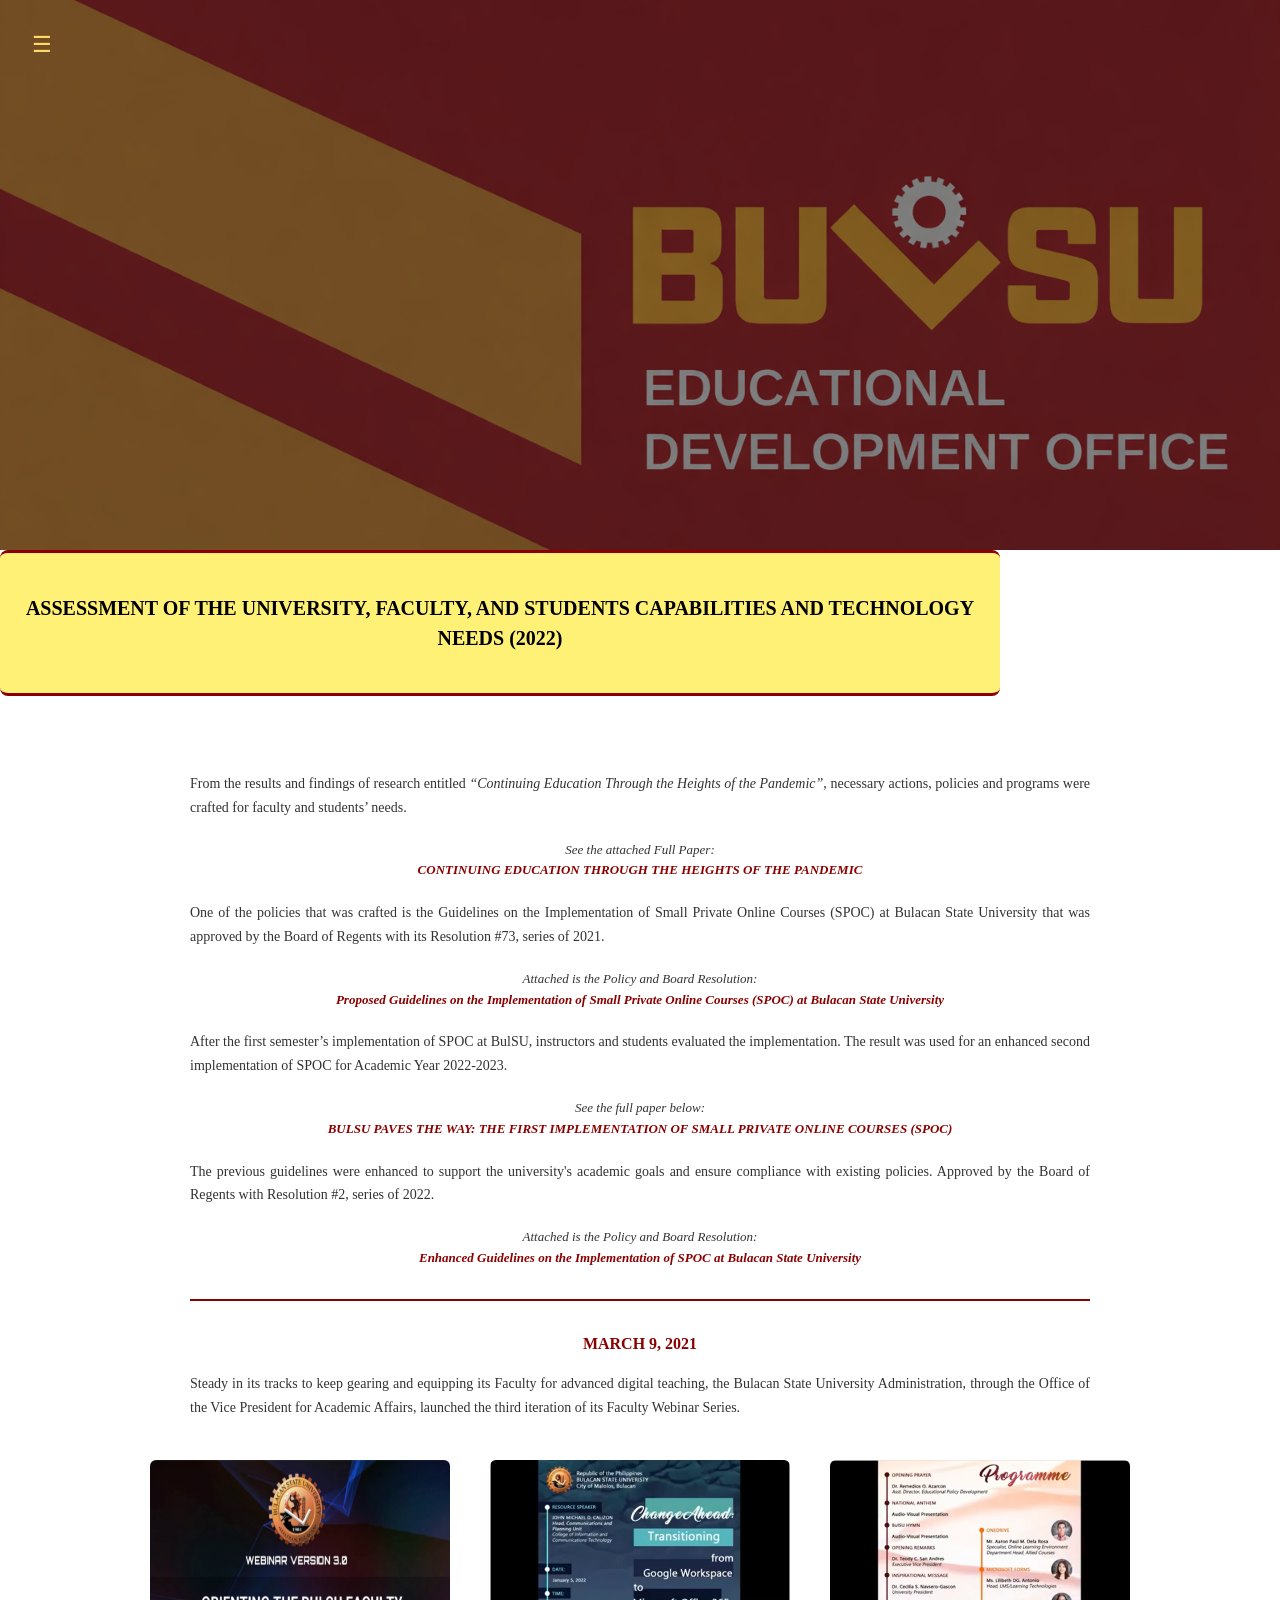
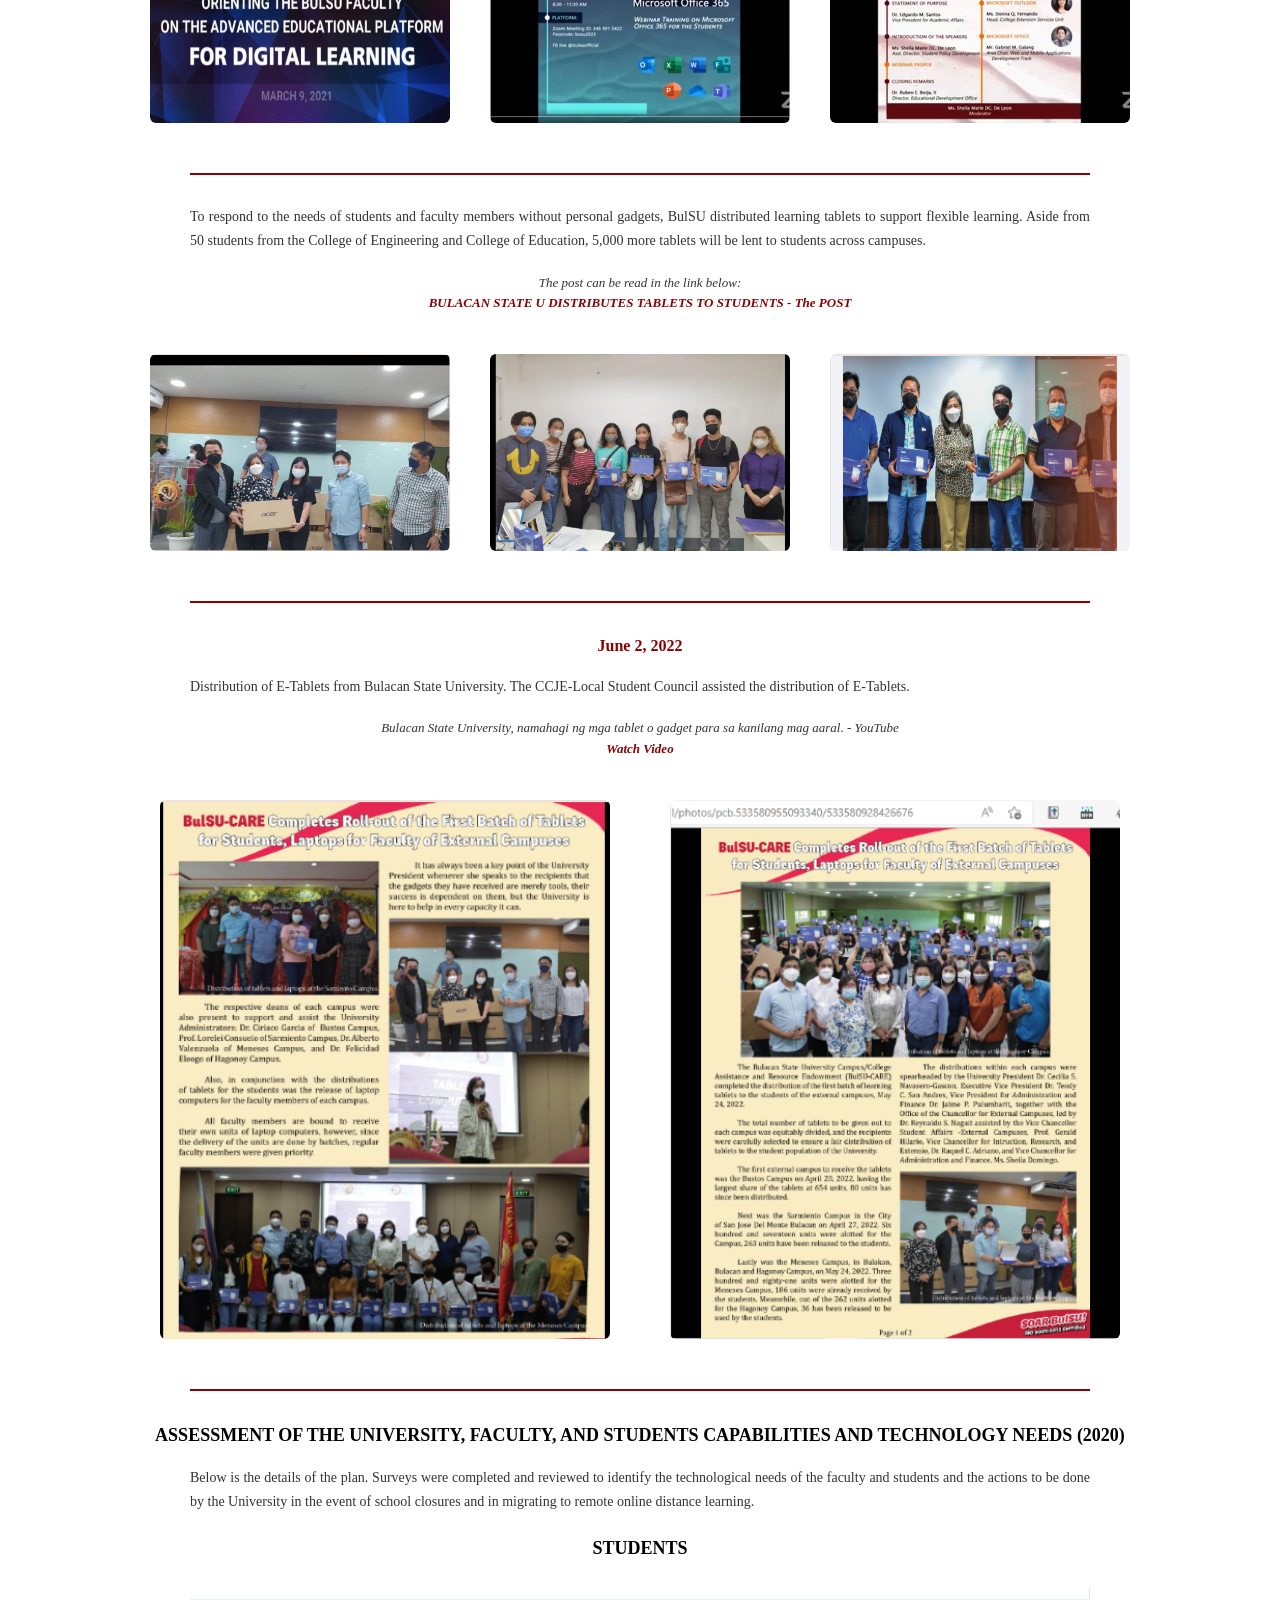
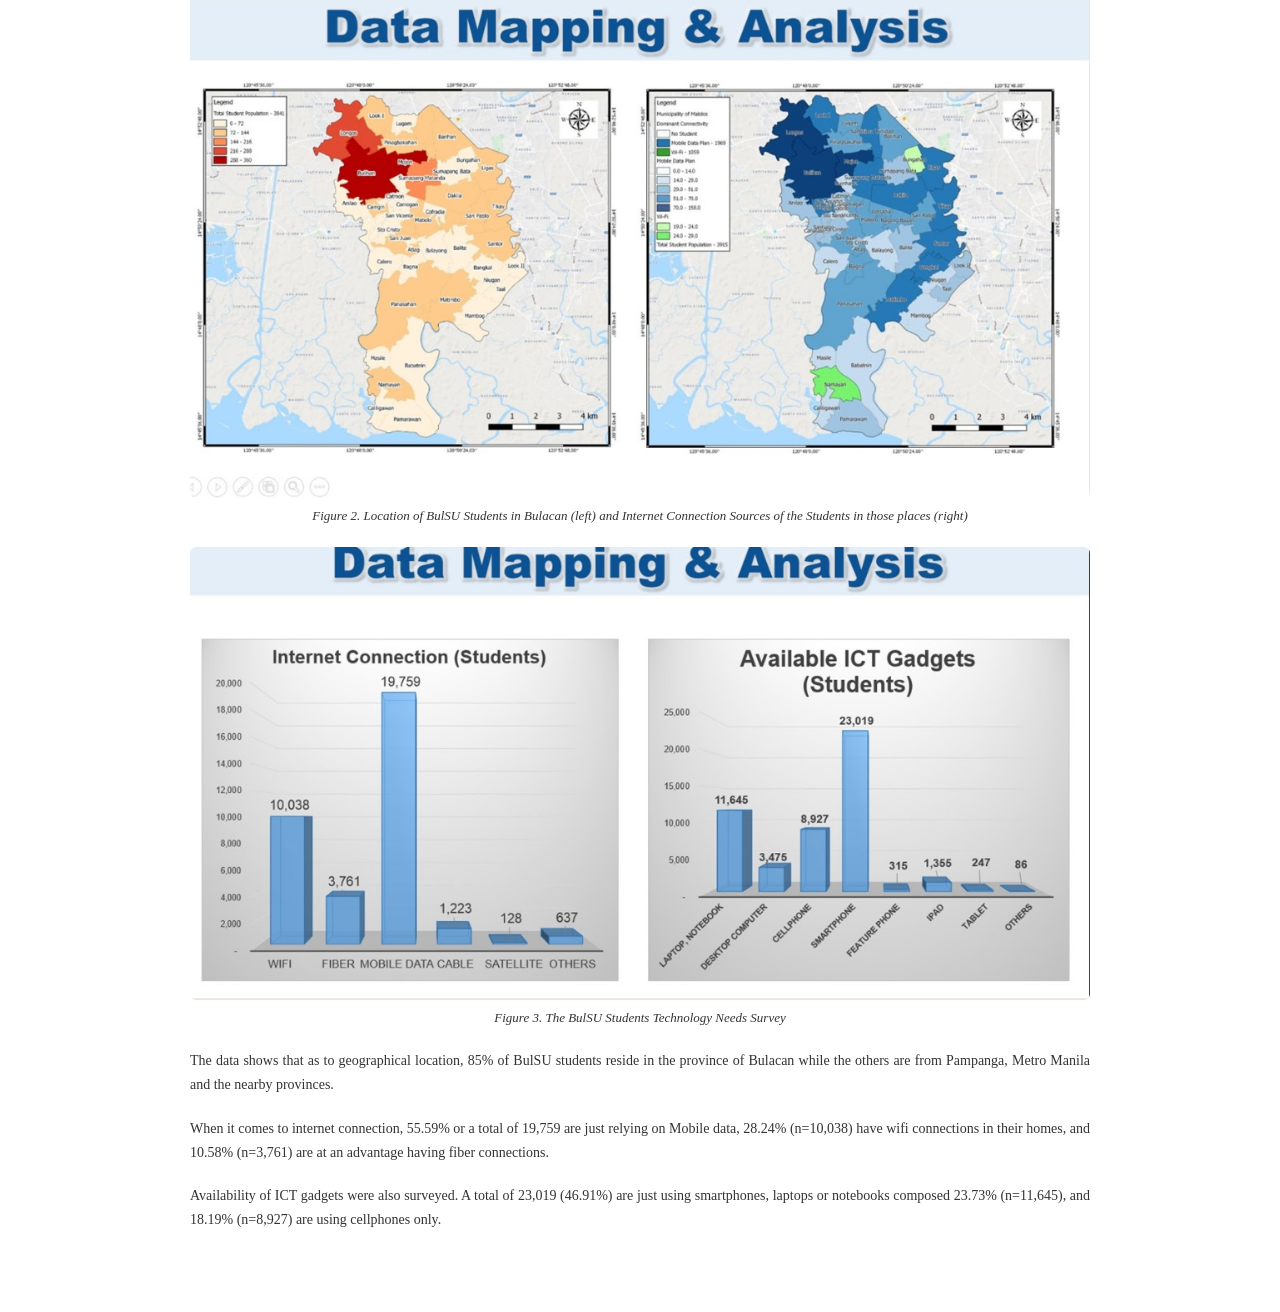
==== KS2.html @ 2efd40de "commit ks3" ====
<!DOCTYPE html>
<html lang="en">
<head>
  <meta charset="UTF-8" />
  <meta name="viewport" content="width=device-width, initial-scale=1.0" />
  <title>KS2. Assessment</title>
  <link rel="stylesheet" href="guidelines.css">
</head>
<body>

  <!-- Hamburger Icon -->
  <div class="menu-toggle" onclick="toggleSidebar()">☰</div>

  <!-- Sidebar Navigation -->
  <nav id="sidebar">
    <ul>
      <li><a href="home.html">Home</a></li>
      <li><a href="guidelines.html">Approved Guidelines</a></li>
      <li><a href="ks1.html">KS1. Health Protocols and Programs</a></li>
      <li><a href="ks2.html" class="active">KS2. Assessment</a></li>
      <li><a href="ks3.html">KS3. Curriculum</a></li>
      <li><a href="ks4.html">KS4. Faculty</a></li>
      <li><a href="ks5.html">KS5. Students</a></li>
      <li><a href="ks6.html">KS6. BulSU Library</a></li>
      <li><a href="ks7.html">KS7. Stakeholders</a></li>
      <li><a href="ks8.html">KS8. Institutional Development</a></li>
      <li><a href="ks9.html">KS9. Recovery Strategies</a></li>
      <li><a href="activities.html">Activities in the New Normal</a></li>
      <li><a href="collaboration.html">Collaboration</a></li>
      <li><a href="acknowledgement.html">Acknowledgement</a></li>
      <li><a href="references.html">References</a></li>
    </ul>
  </nav>

  <!-- Header Image -->
  <header class="site-header"></header>

  <!-- Full-width yellow banner -->
  <section class="ks2-banner-block">
    <h1 class="ks2-banner-title">
      ASSESSMENT OF THE UNIVERSITY, FACULTY, AND STUDENTS CAPABILITIES AND TECHNOLOGY NEEDS (2022)
    </h1>
  </section>

  <!-- KS2 Content Area -->
  <main class="guidelines-container">
    <section class="protocol-section">
      <div class="year-content">

        <!-- SPOC Content -->
        <p class="protocols-note">
          From the results and findings of research entitled 
          <em>“Continuing Education Through the Heights of the Pandemic”</em>, 
          necessary actions, policies and programs were crafted for faculty and students’ needs.
        </p>

        <p class="protocols-ref">
          See the attached Full Paper: <br>
          <a href="https://drive.google.com/file/d/1tJqzpxpV3u7CbSbud-MRRd9H34wk4L1R/view" target="_blank">
            CONTINUING EDUCATION THROUGH THE HEIGHTS OF THE PANDEMIC
          </a>
        </p>

        <p class="protocols-note">
          One of the policies that was crafted is the Guidelines on the Implementation of 
          Small Private Online Courses (SPOC) at Bulacan State University that was approved 
          by the Board of Regents with its Resolution #73, series of 2021.
        </p>

        <p class="protocols-ref">
          Attached is the Policy and Board Resolution: <br>
          <a href="https://drive.google.com/file/d/1EOYJnla3vamzLuqjOAvbB1ov6ivmoFPc/view" target="_blank">
            Proposed Guidelines on the Implementation of Small Private Online Courses (SPOC) at Bulacan State University
          </a>
        </p>

        <p class="protocols-note">
          After the first semester’s implementation of SPOC at BulSU, instructors and students 
          evaluated the implementation. The result was used for an enhanced second implementation 
          of SPOC for Academic Year 2022-2023.
        </p>

        <p class="protocols-ref">
          See the full paper below: <br>
          <a href="https://drive.google.com/file/d/1xEgF4hhRiYkAwPwZukComyOlRzGovU1R/view" target="_blank">
            BULSU PAVES THE WAY: THE FIRST IMPLEMENTATION OF SMALL PRIVATE ONLINE COURSES (SPOC)
          </a>
        </p>

        <p class="protocols-note">
          The previous guidelines were enhanced to support the university's academic goals 
          and ensure compliance with existing policies. Approved by the Board of Regents 
          with Resolution #2, series of 2022.
        </p>

        <p class="protocols-ref">
          Attached is the Policy and Board Resolution: <br>
          <a href="https://drive.google.com/file/d/1dinaCT0b9WgvSY2dXJB-7FqvR_NP1Xev/view" target="_blank">
            Enhanced Guidelines on the Implementation of SPOC at Bulacan State University
          </a>
        </p>

        <!-- Divider -->
        <hr class="section-divider">

        <!-- March 9, 2021 Section -->
        <h3 class="protocols-date">MARCH 9, 2021</h3>

        <p class="protocols-note">
          Steady in its tracks to keep gearing and equipping its Faculty for advanced digital teaching, 
          the Bulacan State University Administration, through the Office of the Vice President for Academic Affairs, 
          launched the third iteration of its Faculty Webinar Series.
        </p>

        <!-- Row of 3 images -->
        <div class="ks2-row-3">
          <img src="images/march9-img1.png" alt="March 9 Webinar Image 1">
          <img src="images/march9-img2.png" alt="March 9 Webinar Image 2">
          <img src="images/march9-img3.png" alt="March 9 Webinar Image 3">
        </div>

        <!-- Divider -->
        <hr class="section-divider">

        <!-- Tablet Distribution Section -->
        <p class="protocols-note">
          To respond to the needs of students and faculty members without personal gadgets, 
          BulSU distributed learning tablets to support flexible learning. 
          Aside from 50 students from the College of Engineering and College of Education, 
          5,000 more tablets will be lent to students across campuses.
        </p>

        <p class="protocols-ref">
          The post can be read in the link below: <br>
          <a href="https://thepost.net.ph/news/campus/bulacan-state-u-distributes-tablets-to-students/#:~:text=THE%20BULACAN%20State%20University%20distributed%20learning%20tablets%20to,Engineering%20and%20College%20of%20Education%20received%20the%20tablets." target="_blank">
            BULACAN STATE U DISTRIBUTES TABLETS TO STUDENTS - The POST
          </a>
        </p>

        <!-- Row of 3 images -->
        <div class="ks2-row-3">
          <img src="images/tablets-img1.png" alt="Tablet Distribution Image 1">
          <img src="images/tablets-img2.png" alt="Tablet Distribution Image 2">
          <img src="images/tablets-img3.png" alt="Tablet Distribution Image 3">
        </div>

        <!-- Divider -->
        <hr class="section-divider">

        <!-- June 2, 2022 Section -->
        <h3 class="protocols-date">June 2, 2022</h3>

        <p class="protocols-note">
          Distribution of E-Tablets from Bulacan State University. The CCJE-Local Student Council assisted 
          the distribution of E-Tablets.
        </p>

        <p class="protocols-ref">
          Bulacan State University, namahagi ng mga tablet o gadget para sa kanilang mag aaral. - YouTube <br>
          <a href="https://www.youtube.com/watch?v=dGBlyDHfHD0" target="_blank">
            Watch Video
          </a>
        </p>

        <!-- Row of 2 images -->
        <div class="ks2-row-2">
          <img src="images/june2-img1.png" alt="June 2 Tablet Distribution Image 1">
          <img src="images/june2-img2.png" alt="June 2 Tablet Distribution Image 2">
        </div>

        <!-- Divider -->
        <hr class="section-divider">

        <!-- 2020 Assessment Section -->
        <h2 class="protocols-title">
          ASSESSMENT OF THE UNIVERSITY, FACULTY, AND STUDENTS CAPABILITIES AND TECHNOLOGY NEEDS (2020)
        </h2>

        <p class="protocols-note">
          Below is the details of the plan. Surveys were completed and reviewed to identify the technological 
          needs of the faculty and students and the actions to be done by the University in the event of school 
          closures and in migrating to remote online distance learning.
        </p>

        <!-- Students Image Section -->
        <h3 class="protocols-title">STUDENTS</h3>

        <div class="image-block">
          <img src="images/students-figure2.png" alt="BulSU Students Location and Internet Sources">
          <p class="figure-caption">
            Figure 2. Location of BulSU Students in Bulacan (left) and Internet Connection Sources of the Students in those places (right)
          </p>

          <!-- Figure 3 Section -->
<div class="image-block">
  <img src="images/students-figure3.png" alt="BulSU Students Technology Needs Survey">
  <p class="figure-caption">
    Figure 3. The BulSU Students Technology Needs Survey
  </p>
</div>

<p class="protocols-note">
  The data shows that as to geographical location, 85% of BulSU students reside in the province of Bulacan 
  while the others are from Pampanga, Metro Manila and the nearby provinces.
</p>

<p class="protocols-note">
  When it comes to internet connection, 55.59% or a total of 19,759 are just relying on Mobile data, 
  28.24% (n=10,038) have wifi connections in their homes, and 10.58% (n=3,761) are at an advantage having fiber connections.
</p>

<p class="protocols-note">
  Availability of ICT gadgets were also surveyed. A total of 23,019 (46.91%) are just using smartphones, 
  laptops or notebooks composed 23.73% (n=11,645), and 18.19% (n=8,927) are using cellphones only.
</p>
        </div>

      </div>
    </section>
  </main>

  <!-- Sidebar Toggle Script -->
  <script>
    function toggleSidebar() {
      const sidebar = document.getElementById("sidebar");
      sidebar.classList.toggle("open");
    }
  </script>

</body>
</html>
---- guidelines.css ----
/* ===== GLOBAL RESET ===== */
body {
  margin: 0;
  font-family: "Georgia", "Times New Roman", serif;
  background-color: #ffffff;
}

/* ===== HEADER IMAGE ===== */
.site-header {
  height: 550px;
  background-image: url("header0.png");
  background-size: cover;
  background-position: center;
  background-repeat: no-repeat;
}

/* ===== PAGE TITLE ===== */
.guidelines-title {
  text-align: center;
  background-color: #ffffff;
  padding: 40px 20px;
}

.guidelines-title h1 {
  color: #8b0000;
  font-size: 32px;
  font-weight: bold;
  text-transform: uppercase;
  letter-spacing: 1px;
  margin: 0;
}

/* ===== DROPDOWN CONTAINER ===== */
.guidelines-container {
  max-width: 1000px;
  margin: 40px auto;
  padding: 0 20px;
}

/* ===== YEAR DROPDOWNS ===== */
details {
  margin: 0 auto 25px auto;
  max-width: 90%;
  border-bottom: 1px solid #ccc;
  position: relative;
}

summary {
  display: flex;
  justify-content: center;
  align-items: center;
  font-size: 26px;
  font-weight: bold;
  padding: 16px 0;
  cursor: pointer;
  list-style: none;
  position: relative;
}

summary::-webkit-details-marker {
  display: none;
}

/* Chevron-style arrow container */
summary::after {
  content: "▼";
  position: absolute;
  right: 20px;
  font-size: 22px;
  color: #333;
  transition: transform 0.3s ease, opacity 0.3s ease;
  opacity: 1;
  transform: translateY(0);
}

/* Animate arrow going up when open */
details[open] summary::after {
  content: "▲";
  transform: translateY(-4px);
  opacity: 1;
}

/* Remove arrow next to year label for 2020 */
details:first-of-type summary::before {
  content: "";
}

/* ===== CONTENT ===== */
.year-content {
  padding: 20px 0;
  font-size: 16px;
  color: #333;
  line-height: 1.6;
  text-align: center;
}

.year-content p {
  margin-bottom: 20px;
}

.year-content a {
  color: #8b0000;
  text-decoration: underline;
  font-weight: bold;
}

/* ===== SIDEBAR ===== */
.menu-toggle {
  font-size: 22px;
  cursor: pointer;
  padding: 12px;
  background-color: transparent;
  color: #ffd966;
  position: fixed;
  top: 20px;
  left: 20px;
  z-index: 1001;
  border: none;
}

#sidebar {
  position: fixed;
  top: 0;
  left: -250px;
  width: 250px;
  height: 100%;
  background-color: #8b0000;
  transition: left 0.3s ease;
  z-index: 1000;
  padding-top: 60px;
}

#sidebar ul {
  list-style: none;
  padding: 0;
  margin: 0;
}

#sidebar ul li {
  padding: 12px 20px;
}

#sidebar ul li a {
  text-decoration: none;
  color: #ffffff;
  font-size: 14px;
  display: block;
}

#sidebar.open {
  left: 0;
}

/* === Universal Image Centering === */
.ks1-image,
.ks1-image.sample-monitoring,
.year-content img,
.protocols-2020-body img {
  display: block;
  margin: 20px auto;
  max-width: 100%;
  height: auto;
  border-radius: 6px;
}

/* === Row Layouts === */
.ks1-row,
.ks1-row-2,
.ks1-row-3,
.ks1-row-4 {
  display: flex;
  justify-content: center;
  gap: 20px;
  flex-wrap: wrap;
  margin: 20px auto;
  max-width: 1000px;
}

.ks1-row img,
.ks1-row-2 img,
.ks1-row-3 img,
.ks1-row-4 img {
  width: 100%;
  max-width: 300px;
  height: auto;
  border-radius: 6px;
  display: block;
}

/* === Grid Layouts === */
.protocols-grid,
.preventive-grid {
  display: grid;
  grid-template-columns: repeat(auto-fit, minmax(260px, 1fr));
  gap: 20px;
  margin: 20px auto;
  max-width: 1000px;
  justify-items: center;
}

.protocols-grid img,
.preventive-grid img {
  width: 100%;
  max-width: 260px;
  height: auto;
  border-radius: 6px;
  display: block;
}

/* === Section Titles === */
.section-title,
.protocols-subtitle {
  text-align: center;
  font-size: 16px;
  font-weight: 700;
  color: #8b0000;
  margin: 24px 0 16px 0;
}

/* === Reference Line === */
.protocols-ref {
  text-align: center;
  margin-top: 12px;
  font-size: 13px;
  color: #333;
}

.protocols-ref a {
  color: #8b0000;
  font-weight: bold;
  text-decoration: none;
}

.protocols-ref a:hover {
  text-decoration: underline;
}

/* KS2 Banner Block with Yellow Background */
.ks2-banner-block {
  background-color: #fff176; /* light yellow */
  padding: 20px;
  text-align: center;
  border-radius: 8px;
  margin: 30px auto;
  max-width: 1000px;
}

/* Banner image styling */
.ks2-title-image {
  display: block;
  margin: 0 auto;
  width: 100%;
  max-width: 900px;
  height: auto;
}

/* Full-width yellow banner */
.ks2-banner-block {
  background-color: #fff176;
  padding: 40px 20px;
  text-align: center;
  margin: 0;
  width: 100%;
  box-sizing: border-box;
  border-top: 3px solid #8b0000;
  border-bottom: 3px solid #8b0000;
}

/* Banner title styling */
.ks2-banner-title {
  font-size: 20px;
  font-weight: 700;
  color: #000;
  margin: 0;
  line-height: 1.5;
}

.protocols-note {
  font-size: 14px;
  line-height: 1.7;
  margin: 16px auto;
  text-align: justify;
  color: #333;
  max-width: 900px;
}

.protocols-ref {
  text-align: center;
  margin: 12px auto;
  font-size: 13px;
  font-style: italic;
  color: #333;
}

.protocols-ref a {
  color: #8b0000;
  font-weight: bold;
  text-decoration: none;
}

.protocols-ref a:hover {
  text-decoration: underline;
}

/* Horizontal divider */
.section-divider {
  border: none;
  border-top: 2px solid #8b0000; /* maroon line */
  margin: 30px auto;
  max-width: 900px;
}

/* Date heading */
.protocols-date {
  text-align: center;
  font-size: 16px;
  font-weight: 700;
  color: #8b0000; /* maroon */
  margin: 20px 0 10px 0;
}

/* Row of 3 images */
.ks2-row-3 {
  display: flex;
  justify-content: center;
  gap: 20px;
  flex-wrap: wrap;      
  margin: 20px auto;
  max-width: 1000px;
}

.ks2-row-3 img {
  width: 100%;
  max-width: 300px;     
  height: auto;
  border-radius: 6px;
  display: block;
}

/* Row of 2 images */
.ks2-row-2 {
  display: flex;
  justify-content: center;
  gap: 20px;
  flex-wrap: wrap;
  margin: 20px auto;
  max-width: 1000px;
}

.ks2-row-2 img {
  width: 100%;
  max-width: 450px;   
  height: auto;
  border-radius: 6px;
  display: block;
}

/* Section title */
.protocols-title {
  text-align: center;
  font-size: 18px;
  font-weight: 700;
  color: #000;
  margin: 20px 0 10px 0;
}

.image-block {
  text-align: center;
  margin: 20px auto;
  max-width: 1000px;
}

.image-block img {
  width: 100%;
  max-width: 900px;
  height: auto;
  border-radius: 6px;
  display: block;
  margin: 0 auto;
}

.figure-caption {
  font-size: 13px;
  font-style: italic;
  color: #333;
  margin-top: 8px;
  text-align: center;
}
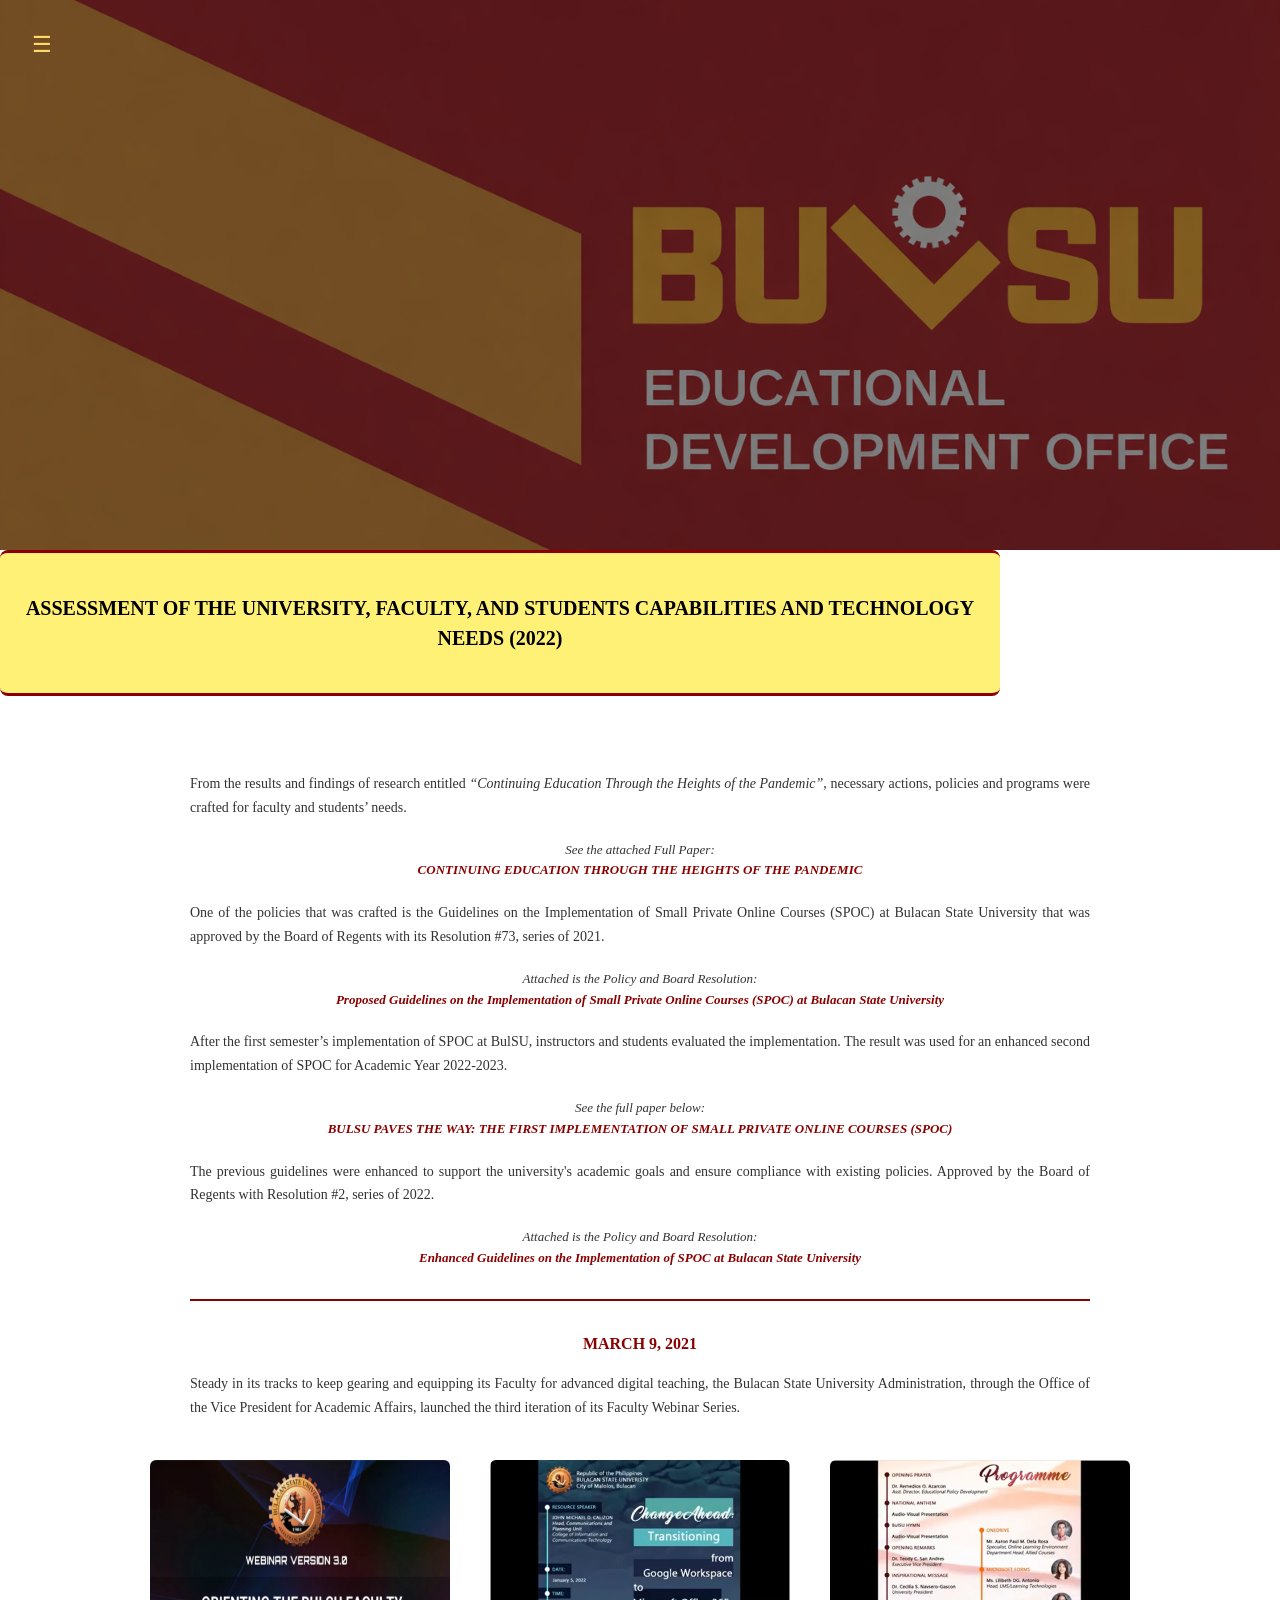
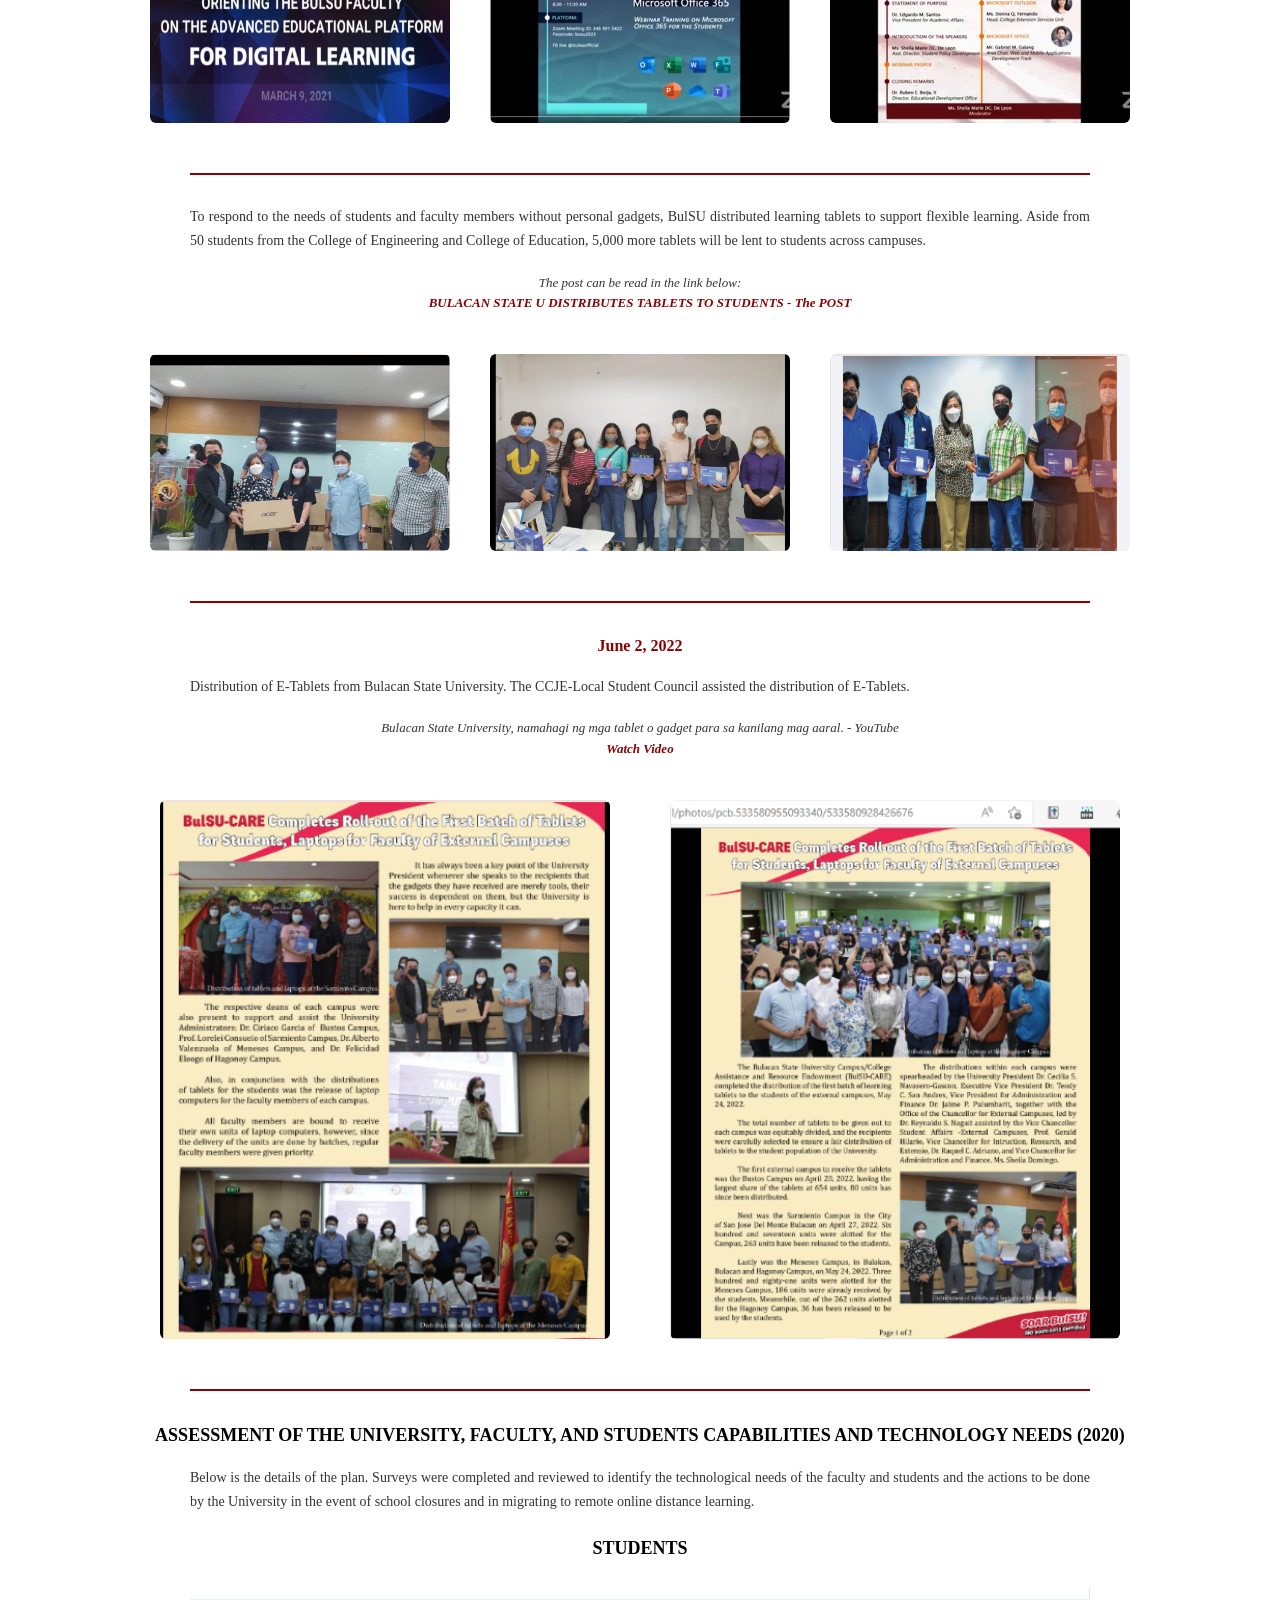
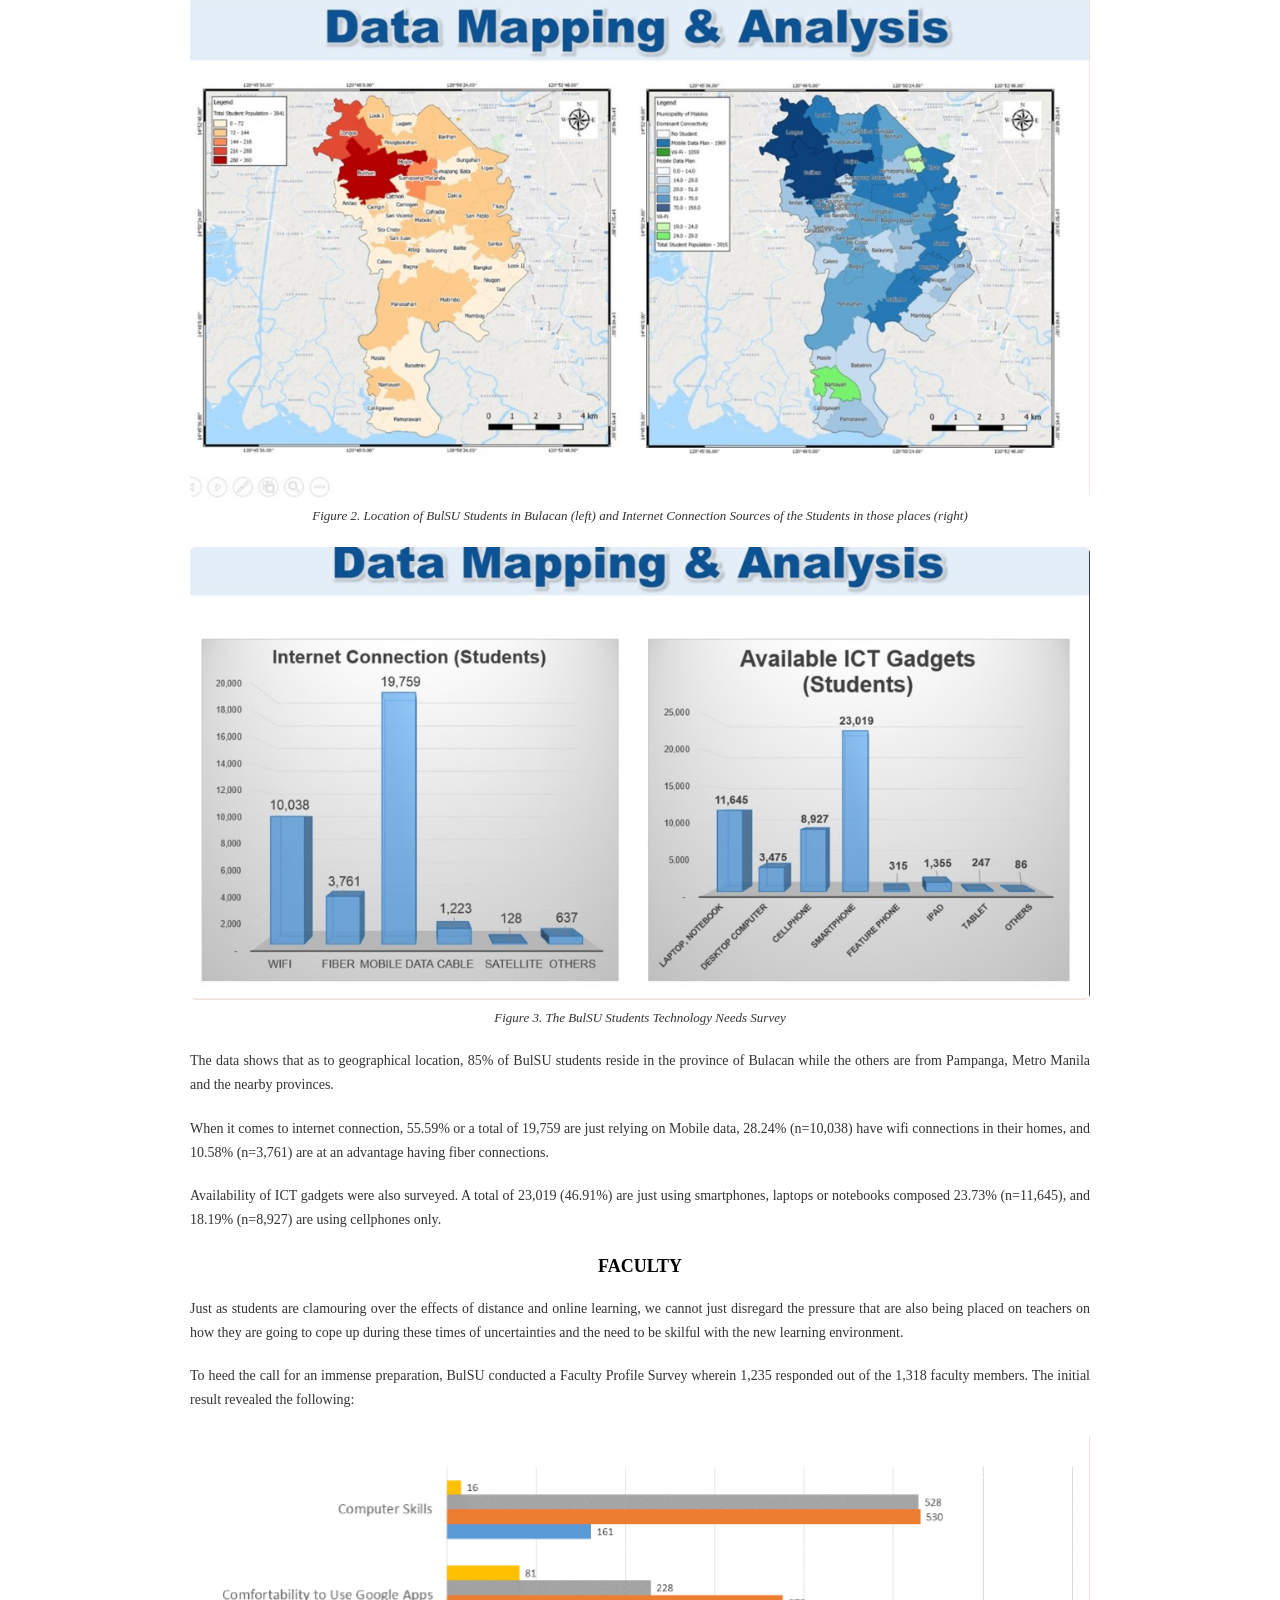
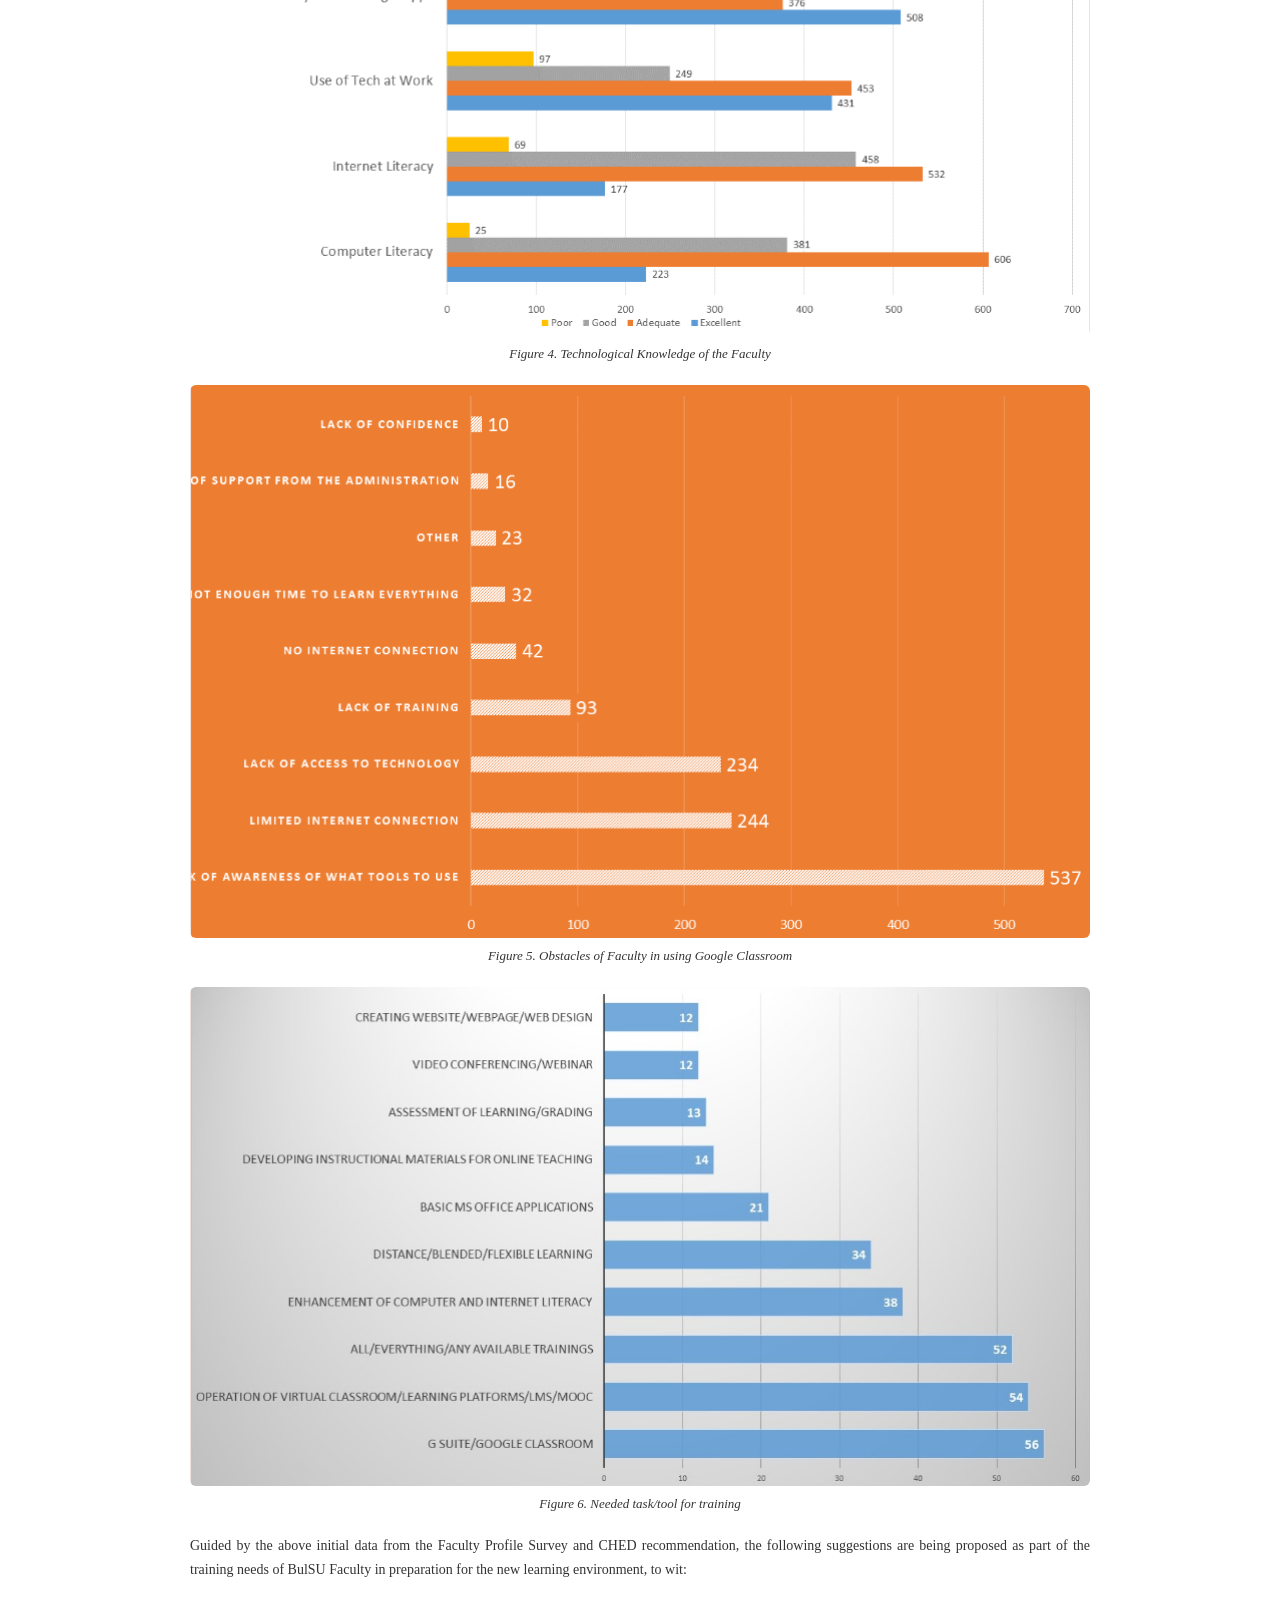
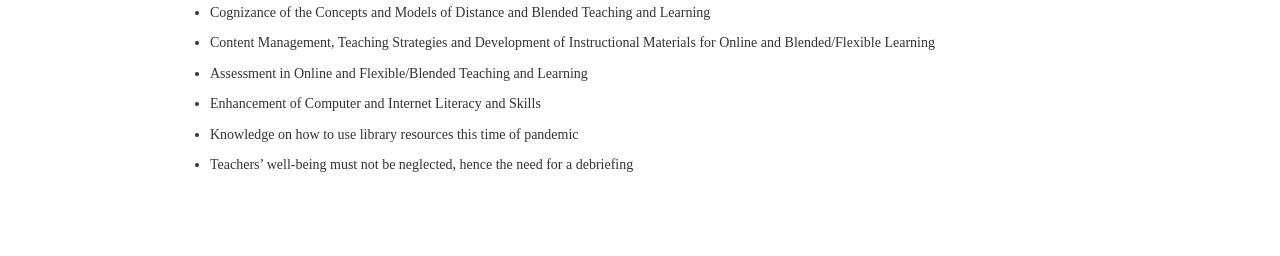
==== commit ad5fe8ec: "commit ks3" ====
--- a/KS2.html
+++ b/KS2.html
@@ -213,6 +213,58 @@
   Availability of ICT gadgets were also surveyed. A total of 23,019 (46.91%) are just using smartphones, 
   laptops or notebooks composed 23.73% (n=11,645), and 18.19% (n=8,927) are using cellphones only.
 </p>
+
+<!-- Faculty Section -->
+<h3 class="protocols-title">FACULTY</h3>
+
+<p class="protocols-note">
+  Just as students are clamouring over the effects of distance and online learning, we cannot just disregard 
+  the pressure that are also being placed on teachers on how they are going to cope up during these times of 
+  uncertainties and the need to be skilful with the new learning environment.
+</p>
+
+<p class="protocols-note">
+  To heed the call for an immense preparation, BulSU conducted a Faculty Profile Survey wherein 1,235 responded 
+  out of the 1,318 faculty members. The initial result revealed the following:
+</p>
+
+<div class="image-block">
+  <img src="images/faculty-figure.png" alt="BulSU Faculty Profile Survey Results">
+  <p class="figure-caption">
+    Figure 4. Technological Knowledge of the Faculty
+  </p>
+</div>
+
+<div class="image-block">
+  <img src="images/faculty-figure2.png" alt="Additional Faculty Survey Results">
+  <p class="figure-caption">
+    Figure 5. Obstacles of Faculty in using Google Classroom
+  </p>
+</div>
+
+<div class="image-block">
+  <img src="images/faculty-figure3.png" alt="Needed Task/Tool for Training">
+  <p class="figure-caption">
+    Figure 6. Needed task/tool for training
+  </p>
+</div>
+
+<p class="protocols-note">
+  Guided by the above initial data from the Faculty Profile Survey and CHED recommendation, the following 
+  suggestions are being proposed as part of the training needs of BulSU Faculty in preparation for the new 
+  learning environment, to wit:
+</p>
+
+<ul class="protocols-list">
+  <li>Cognizance of the Concepts and Models of Distance and Blended Teaching and Learning</li>
+  <li>Content Management, Teaching Strategies and Development of Instructional Materials for Online and Blended/Flexible Learning</li>
+  <li>Assessment in Online and Flexible/Blended Teaching and Learning</li>
+  <li>Enhancement of Computer and Internet Literacy and Skills</li>
+  <li>Knowledge on how to use library resources this time of pandemic</li>
+  <li>Teachers’ well-being must not be neglected, hence the need for a debriefing</li>
+</ul>
+
+
         </div>
 
       </div>
@@ -228,4 +280,4 @@
   </script>
 
 </body>
-</html>+</html> 
--- a/guidelines.css
+++ b/guidelines.css
@@ -385,4 +385,123 @@
   color: #333;
   margin-top: 8px;
   text-align: center;
+}
+
+.protocols-list {
+  max-width: 900px;
+  margin: 15px auto;
+  padding-left: 40px;   /* adds indentation for bullets */
+  font-size: 14px;
+  line-height: 1.6;
+  color: #333;
+  text-align: left;     /* ensures bullets and text are left-aligned */
+  list-style-type: disc; /* dotted/filled bullets */
+}
+.protocols-list li {
+  margin-bottom: 8px;
+}
+
+/* Dropdown container */
+.dropdown {
+  position: relative;
+}
+
+/* Dropdown button link */
+.dropbtn {
+  cursor: pointer;
+  display: block;
+}
+
+/* Dropdown content hidden by default */
+.dropdown-content {
+  display: none;
+  position: relative;
+  padding-left: 15px;
+}
+
+/* Show dropdown when hovering */
+.dropdown:hover .dropdown-content {
+  display: block;
+}
+
+/* Dropdown container */
+.dropdown {
+  position: relative;
+}
+
+/* Dropdown button link */
+.dropbtn {
+  cursor: pointer;
+  display: block;
+}
+
+/* Dropdown content hidden by default */
+.dropdown-content {
+  display: none;
+  position: relative;
+  padding-left: 20px;
+}
+
+/* Show dropdown on hover (desktop) */
+.dropdown:hover .dropdown-content {
+  display: block;
+}
+
+/* Optional: expand/collapse on click for mobile */
+.dropdown .dropbtn:focus + .dropdown-content {
+  display: block;
+}
+
+.ks3-banner-block {
+  background-color: #FFD700; /* yellow background */
+  padding: 20px;
+  text-align: center;
+}
+
+.ks3-banner-title {
+  font-size: 20px;
+  font-weight: 700;
+  color: #000;
+  margin: 0;
+}
+
+.protocols-small {
+  font-size: 13px;
+  line-height: 1.6;
+  color: #333;
+  max-width: 900px;
+  margin: 15px auto;
+  text-align: justify;
+}
+
+.ks3-row-3 {
+  display: flex;
+  justify-content: center;
+  gap: 20px;
+  margin: 20px auto;
+  max-width: 1000px;
+  flex-wrap: wrap;
+}
+
+.ks3-row-3 img {
+  width: 100%;
+  max-width: 300px;
+  height: auto;
+  border-radius: 6px;
+}
+
+.ks3-row-7 {
+  display: flex;
+  flex-wrap: wrap;
+  justify-content: center;
+  gap: 20px;
+  margin: 20px auto;
+  max-width: 1200px;
+}
+
+.ks3-row-7 img {
+  width: 100%;
+  max-width: 250px; /* keeps images uniform */
+  height: auto;
+  border-radius: 6px;
 }
